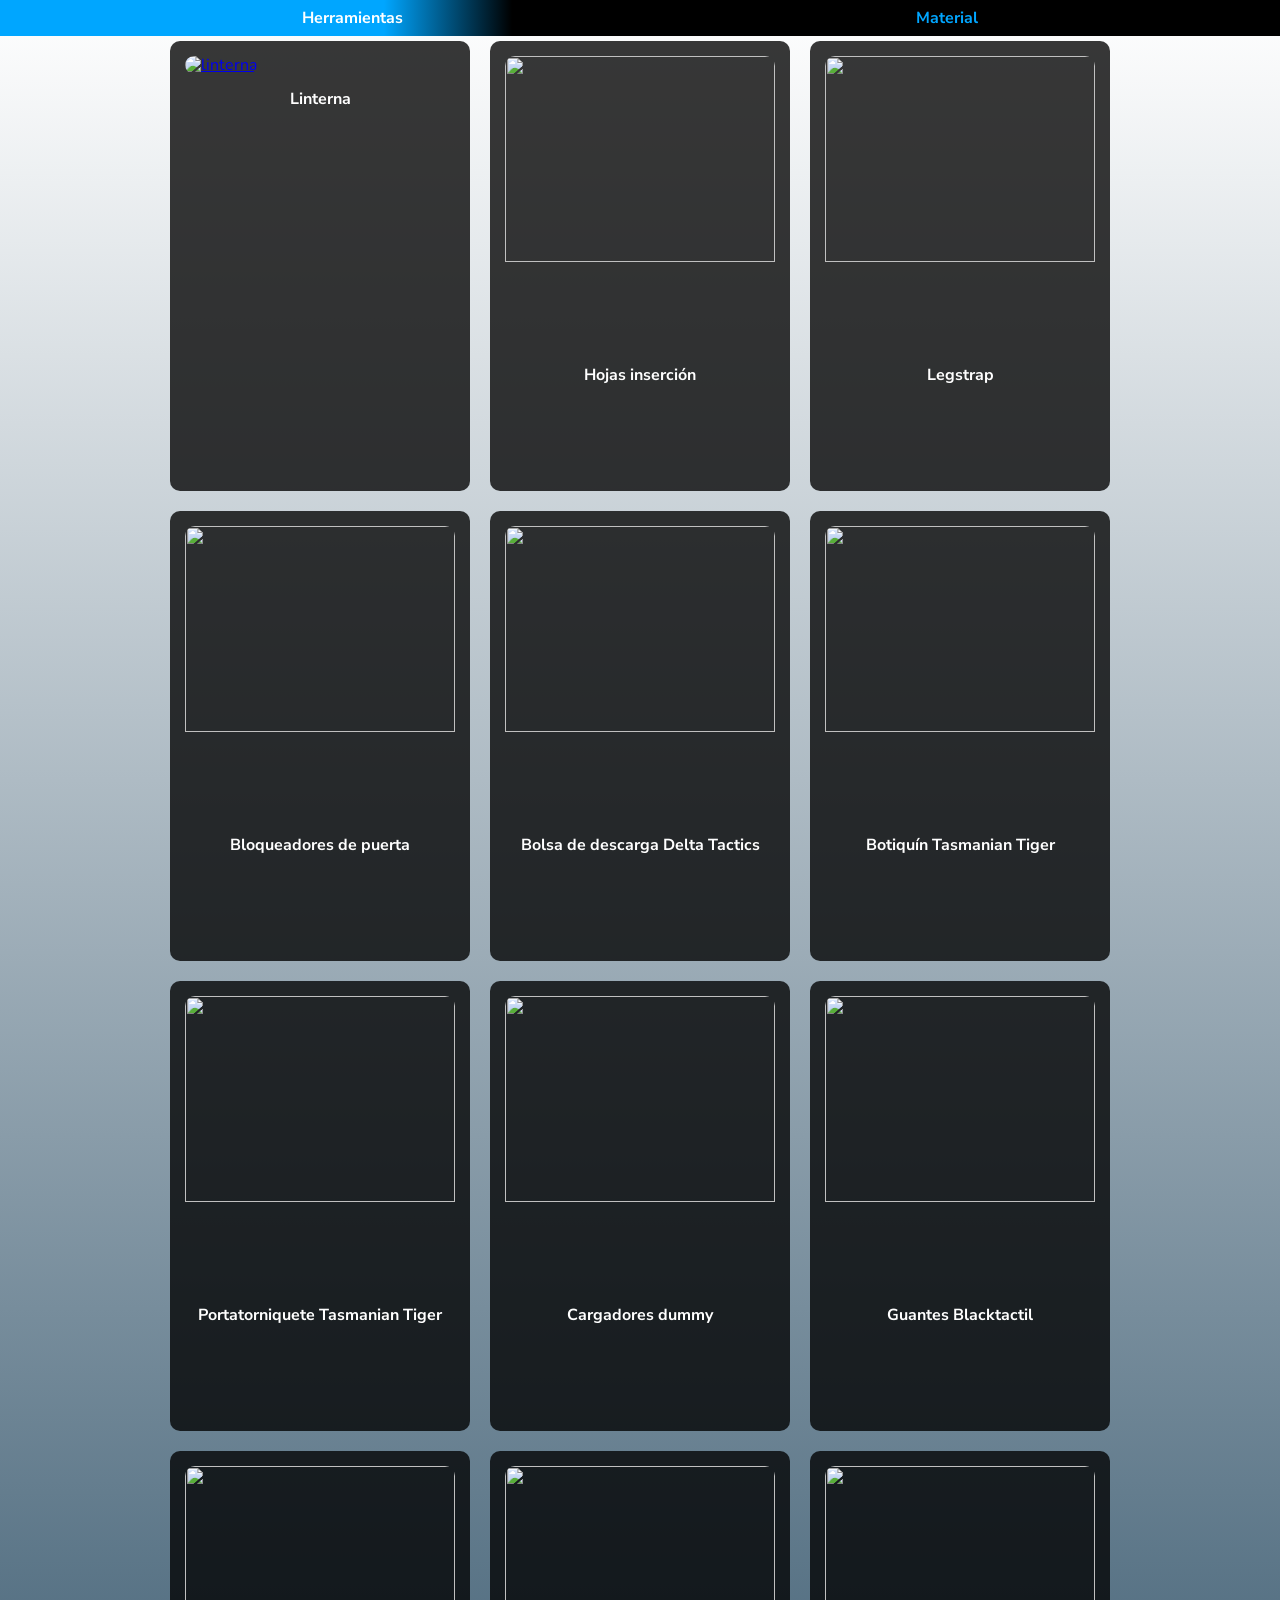
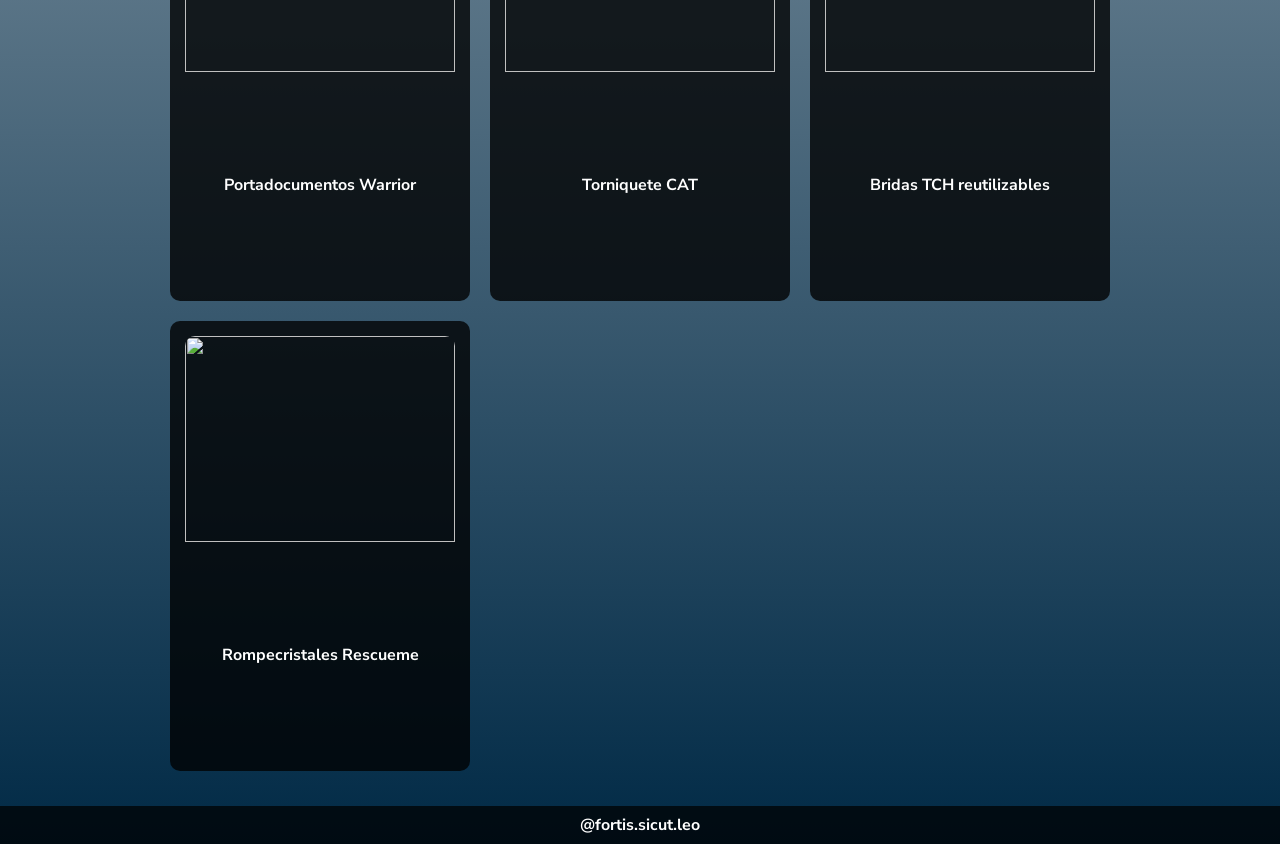
==== Entrenos.html @ ce05dd8b "Add files via upload" ====
<!DOCTYPE html>
<html lang="es">



<head>
    <meta charset="UTF-8">
    <meta name="viewport" content="width=device-width, initial-scale=1.0">

    <title>Ser y pensar como policía</title>
    <meta name="description" content="Tienda online de productos">

    <!-- Preload CSS -->
    <link rel="preload" href="Normalize.css" as="style">
    <link rel="stylesheet" href="Normalize.css">


    <!-- Preload CSS -->
    <link rel="preload" href="Normalize.css" as="style">
    <link rel="stylesheet" href="Normalize.css">

    <link rel="preload" href="ccss-index.css" as="style">
    <link rel="stylesheet" href="css-index.css">

    <link rel="preload" href="segunda-pag.css" as="style">
    <link rel="stylesheet" href="segunda-pag.css">

    <!-- Google Fonts optimizado -->
    <link rel="preconnect" href="https://fonts.googleapis.com">
    <link rel="preconnect" href="https://fonts.gstatic.com" crossorigin>
    <link href="https://fonts.googleapis.com/css2?family=Nunito+Sans&display=swap" rel="stylesheet">
    <link href="https://fonts.googleapis.com/css2?family=Share+Tech&display=swap" rel="stylesheet">





    <style>
        /*custon properties, no existen en el código lo de root, son pseudoselectores*/
        :root {

            --blanco: #ffffff;
            --negro: #000000;
            --azuldos: #00a6ff;
            --azuloscuro: rgb(1, 42, 70);
            --negro2: #0000008f;


        }

        html {
            font-size: 62.5%;
            box-sizing: border-box;
            scroll-snap-type: y mandatory;
        }

        /*
.card .navegacion-principal{
  scroll-snap-align: center;
  scroll-snap-stop: always;
}
*/

        *,
        *:before,
        *:after {
            box-sizing: inherit;
        }

        body {
            font-size: 16px;
            font-family: "Nunito Sans", sans-serif !important;
            margin: 0;
            min-height: 100vh;
            background-image: linear-gradient(to top, var(--azuloscuro) 0%, var(--blanco) 100%);
        }


        h1 {
            font-size: 3.3rem;
            color: #ffffff;

        }

        h2 {
            font-size: 2.8rem
        }

        h3 {
            font-size: 1.8rem
        }

        h6 {
            font-weight: bold;
            color: #000000;
            font-size: 1.6rem;
        }

        h1,
        h2,
        h3,
        h6 {
            text-align: center;
        }

        /*
h1 span {
  font-size: 16px !important;

}
*/



        .navegacion-principal {
            background: linear-gradient(to right, var(--azuldos) 30%, var(--negro) 40%);
        }






        .barra-superior {
            display: flex;
            flex-direction: column;
            align-items: center;
            max-width: 120rem;
            margin: 0 auto;
            padding: 0.6rem;
            border-radius: 2rem;
        }



        @media (min-width: 768px) {
            .barra-superior {
                flex-direction: row;
                justify-content: space-around;
            }
        }



        .barra-superior a {
            text-decoration: none;
            color: #ffffff;
            font-weight: bold;
            line-height: 1.5;

        }

        .barra-superior a:hover {
            animation: fadepulse 1s infinite;
        }

        @keyframes fadepulse {
            0% {
                opacity: 1;
            }

            50% {
                opacity: 1;
                transform: scale(1.1);
            }
        }








        .contenedor {
            /*Hay dos de contenedor lo de los enlaces y donde los servicios*/
            display: flex;
            flex-direction: column;
            align-items: center;
            max-width: 120rem;
            margin: 0 auto;
            padding: 0.5rem;
            border-radius: 2rem;
        }






        .navegacion-secundaria {
            background-color: #00000095;
        }


        .navegacion-secundaria__enlaces {
            margin-top: 2rem;
            padding: 1rem;
            display: flex;
            justify-content: center;

        }


        .navegacion-secundaria__enlaces--enlace {
            color: #ffffff;
            font-weight: bold;
            text-decoration: none;
        }




        @media (min-width: 480px) {
            .navegacion-secundaria__enlaces {
                justify-content: space-around;
            }

        }




        .grid {
            display: grid;
            grid-template-columns: repeat(2, 1fr);
            gap: 2rem;
        }


        @media (min-width: 480px) {
            .grid {
                grid-template-columns: repeat(3, 1fr);
            }

        }

        .entreno {
            background-color: #000000c7;
            padding: 1.5rem;
            width: 30rem;
            height: 45rem;
            border-radius: 1rem;

        }

        .entreno__imagen {
            width: 100%;
            height: 70%;
            /*ESTO HACE QUE OCUPE EL 100% DE DONDE ESTÉ Y SE HAGA RESPONSIVA AL DISPOSITIVO*/
            border-radius: 1rem;
        }

        .entreno__nombre {
            font-weight: bold;
            color: var(--blanco);
            text-align: center;
        }














        .instagram {
            font-weight: bold;
            text-decoration: none;
            color: #ffffff;
            display: flex;
            justify-content: center;
            padding: 1rem;
            margin-top: 3rem;
        }




















        .boton-jm {
            background-color: #0064d5;
            color: #ffffff;
            width: max-content;
            height: max-content;
            border-radius: 2rem;
            margin: 0 auto;
            border-style: groove;


        }






        .marcado2 {
            color: var(--azuldos) !important;
            font-weight: bold;
            animation: none !important;

        }

        .marcado3 {
            color: #ffffff;
            font-weight: bold;
        }

        .marcado3:hover {
            animation: fadepulse 1s infinite;

        }

        @keyframes fadepulse {
            0% {
                opacity: 1;
            }

            50% {
                opacity: 1;
                transform: scale(1.1);
            }
        }















        .reservados {
            background: #000000bc;
            color: #ffffff;
            font-weight: bold;
        }





        /* ==========================================
   GRID ENTRENOS
========================================== */

        .grid {
            display: grid;
            grid-template-columns: repeat(3, 1fr);
            gap: 2rem;
            justify-items: center;
        }

        .entreno {
            background-color: #000000c7;
            padding: 1.5rem;
            width: 30rem;
            height: 45rem;
            border-radius: 1rem;
        }

        .entreno__imagen {
            width: 100%;
            height: 70%;
            border-radius: 1rem;
            object-fit: cover;
        }

        .entreno__nombre {
            font-weight: bold;
            color: var(--blanco);
            text-align: center;
        }

        /* ==========================================
   IMÁGENES DECORATIVAS
========================================== */



        /* ==========================================
   TABLET
========================================== */

        @media (max-width: 768px) {

            .grid {
                grid-template-columns: repeat(2, 1fr);
            }

        }

        /* ==========================================
   MÓVIL
========================================== */

        @media (max-width: 500px) {

            body {
                overflow-x: hidden;
            }

            .contenedor {
                width: 100%;
                padding: 1rem;
            }

            .grid {
                grid-template-columns: 1fr;
                justify-items: center;
            }

            .entreno {
                width: 95%;
                max-width: 35rem;
                height: auto;
            }



            .barra-superior {
                gap: 1rem;
                padding: 1rem;
            }

            .barra-superior a {
                font-size: 1.5rem;
            }

            h1 {
                font-size: 2.6rem;
            }

            .instagram {
                text-align: center;
                padding: 1.5rem;
            }
        }
    </style>


</head>


<body>


    <header>



        <div class="navegacion-principal">
            <nav class="navegacion barra-superior">
                <a class="marcado3" href="index.html">Herramientas</a>
                <a class="marcado2" href="#">Material</a>

            </nav>
        </div>


    </header>





    <main class="contenedor">


        <div class="grid">

            <div class="entreno">
                <a
                    href="https://es.aliexpress.com/item/1005007805526624.html?spm=a2g0o.productlist.seoads.1.b87dyZYjyZYjJr&p4p_pvid=20260608013727611786128580090003767834_1&_gl=1*kd6zq6*_gcl_au*Mzg5NTgxOTYxLjE3ODA5MDc4MjE.*_ga*MjA3Njk5ODYwNC4xNzgwOTA3ODIx*_ga_VED1YSGNC7*czE3ODA5MDc4MjAkbzEkZzEkdDE3ODA5MDc4NTkkajIxJGwwJGgw&gatewayAdapt=glo2esp"><img
                        class="entreno__imagen" alt="linterna"
                        src="https://raw.githubusercontent.com/Domingo99vg/material/refs/heads/main/linterna.png"></a>
                <p class="entreno__nombre">Linterna</p>

            </div>

            <div class="entreno">
                <a
                    href="https://es.aliexpress.com/item/32925496253.html?spm=a2g0o.productlist.main.15.75275a08ceT866&algo_pvid=d5f50d2b-0252-41cf-a648-9261328f38b8&algo_exp_id=d5f50d2b-0252-41cf-a648-9261328f38b8-14&pdp_ext_f=%7B%22order%22%3A%221311%22%2C%22spu_best_type%22%3A%22price%22%2C%22eval%22%3A%221%22%2C%22fromPage%22%3A%22search%22%7D&pdp_npi=6%40dis%21EUR%213.49%212.49%21%21%2126.69%2119.05%21%40210385db17809079293908089e6065%2166100014493%21sea%21ES%214725424799%21X%211%210%21n_tag%3A-29919%3Bd%3A96ff2a52%3Bm03_new_user%3A-29895%3BpisId%3A5000000203654026&curPageLogUid=Rk4BiUA8VsGx&utparam-url=scene%3Asearch%7Cquery_from%3A%7Cx_object_id%3A32925496253%7C_p_origin_prod%3A"><img
                        class="entreno__imagen"
                        src="https://raw.githubusercontent.com/Domingo99vg/material/refs/heads/main/hojasinserci%C3%B3n.png"></a>
                <p class="entreno__nombre">Hojas inserción</p>

            </div>

            <div class="entreno">
                <a
                    href="https://es.aliexpress.com/item/1005010558392242.html?spm=a2g0o.productlist.main.3.767a1563FTKP4h&algo_pvid=4b8dcc71-fa79-4001-87a9-49e076030eb1&algo_exp_id=4b8dcc71-fa79-4001-87a9-49e076030eb1-2&pdp_ext_f=%7B%22order%22%3A%22-1%22%2C%22spu_best_type%22%3A%22price%22%2C%22eval%22%3A%221%22%2C%22fromPage%22%3A%22search%22%7D&pdp_npi=6%40dis%21EUR%2176.06%219.74%21%21%21581.04%2174.41%21%40210390c217809083752496418e9a45%2112000052808923362%21sea%21ES%214725424799%21X%211%210%21n_tag%3A-29919%3Bd%3A96ff2a52%3Bm03_new_user%3A-29895%3BpisId%3A5000000208100777&curPageLogUid=NjonNf9HRIAy&utparam-url=scene%3Asearch%7Cquery_from%3A%7Cx_object_id%3A1005010558392242%7C_p_origin_prod%3A"><img
                        class="entreno__imagen"
                        src="https://raw.githubusercontent.com/Domingo99vg/material/refs/heads/main/legstrap.png"></a>
                <p class="entreno__nombre">Legstrap</p>
            </div>



            <div class="entreno">
                <a
                    href="https://es.aliexpress.com/item/1005010449266224.html?spm=a2g0o.productlist.main.7.6e56369cLfJESK&algo_pvid=d716a277-b367-413a-a983-04fbfeb7bb11&algo_exp_id=d716a277-b367-413a-a983-04fbfeb7bb11-6&pdp_ext_f=%7B%22order%22%3A%22532%22%2C%22eval%22%3A%221%22%2C%22fromPage%22%3A%22search%22%7D&pdp_npi=6%40dis%21EUR%212.91%211.99%21%21%2122.25%2115.22%21%402103856417809107756052014ecb72%2112000052447454356%21sea%21ES%214725424799%21X%211%210%21n_tag%3A-29919%3Bd%3A96ff2a52%3Bm03_new_user%3A-29895%3BpisId%3A5000000203654026&curPageLogUid=MQClLwHEQvDy&utparam-url=scene%3Asearch%7Cquery_from%3A%7Cx_object_id%3A1005010449266224%7C_p_origin_prod%3A"><img
                        class="entreno__imagen"
                        src="https://raw.githubusercontent.com/Domingo99vg/material/refs/heads/main/bloqueadorpuerta.png"></a>
                <p class="entreno__nombre">Bloqueadores de puerta</p>
            </div>
            <div class="entreno">
                <a href="https://airsoftyecla.es/equipamiento/bolsa-descarga-mk1-black-delta-tactics.html"><img
                        class="entreno__imagen"
                        src="https://raw.githubusercontent.com/Domingo99vg/material/refs/heads/main/Bolsadescarga.png"></a>
                <p class="entreno__nombre">Bolsa de descarga Delta Tactics</p>
            </div>
            <div class="entreno">
                <a
                    href="https://sermilitar.store/products/botiquin-ifak-tasmanian-tiger-s?pr_prod_strat=pinned&pr_rec_id=7fdba4e19&pr_rec_pid=6745827541091&pr_ref_pid=8628560691537&pr_seq=uniform"><img
                        class="entreno__imagen"
                        src="https://raw.githubusercontent.com/Domingo99vg/material/refs/heads/main/botiquin.png"></a>
                <p class="entreno__nombre">Botiquín Tasmanian Tiger</p>
            </div>

            <div class="entreno">
                <a href="https://adaro.shop/es/fundas/257-tasmanian-tiger-funda-porta-torniquete-ii.html"><img
                        class="entreno__imagen"
                        src="https://raw.githubusercontent.com/Domingo99vg/material/refs/heads/main/portatq.png"></a>
                <p class="entreno__nombre">Portatorniquete Tasmanian Tiger</p>
            </div>
            <div class="entreno">
                <a href="https://cherubtactical.com/products/cargador-entrenamiento-arma-corta"><img
                        class="entreno__imagen"
                        src="https://raw.githubusercontent.com/Domingo99vg/material/refs/heads/main/cargadores.png"></a>
                <p class="entreno__nombre">Cargadores dummy</p>
            </div>
            <div class="entreno">
                <a
                    href="https://www.amazon.es/Anti-corte-Revestimiento-Antideslizante-protecci%C3%B3n-Profesionales/dp/B0DHVZ1FCR/ref=sr_1_10?adgrpid=1308419276092412&dib=eyJ2IjoiMSJ9.[base64].14rKw1-PjhhF9UY7b5IUS-3aGY3azvw6aGw2RHmL4Dc&dib_tag=se&hvadid=81776294374667&hvbmt=be&hvdev=c&hvlocphy=164612&hvnetw=o&hvqmt=e&hvtargid=kwd-81776447141742%3Aloc-170&hydadcr=22841_1850745&keywords=guantes%2Banticorte%2Bblacktactil%2Bamazon&mcid=6c37b1211d65357688fd0effda30a2bf&msclkid=08149275033e17cfbd63f853879f3380&qid=1780909221&sr=8-10&th=1"><img
                        class="entreno__imagen"
                        src="https://raw.githubusercontent.com/Domingo99vg/material/refs/heads/main/guantes.png"></a>
                <p class="entreno__nombre">Guantes Blacktactil</p>
            </div>
            <div class="entreno">
                <a
                    href="https://www.zonatactica.es/portadocumentos/720-equipamiento-portadocumentos-despegable-molle-militar-policial-warrior.html#/14-color-negro"><img
                        class="entreno__imagen"
                        src="https://raw.githubusercontent.com/Domingo99vg/material/refs/heads/main/portadocumentos.png"></a>
                <p class="entreno__nombre">Portadocumentos Warrior</p>
            </div>
            <div class="entreno">
                <a href="https://adaro.shop/es/torniquetes/124-cat-gen-7-original-negro-torniquete-de-extremidad.html"><img
                        class="entreno__imagen"
                        src="https://raw.githubusercontent.com/Domingo99vg/material/refs/heads/main/tq.png"></a>
                <p class="entreno__nombre">Torniquete CAT</p>
            </div>
            <div class="entreno">
                <a href="https://www.zonatactica.es/grilletes/950-brida-reutilizable-tch.html#/color-negro"><img
                        class="entreno__imagen"
                        src="https://raw.githubusercontent.com/Domingo99vg/material/refs/heads/main/bridas.png"></a>
                <p class="entreno__nombre">Bridas TCH reutilizables</p>
            </div>

            <div class="entreno">
                <a
                    href="https://www.amazon.es/GBO-RQMTWIN-YELLOWFLUO-Herramienta-Rompecristales-Amarillo-Fluorescente/dp/B01G6C18EC/ref=sr_1_1?__mk_es_ES=%C3%85M%C3%85%C5%BD%C3%95%C3%91&crid=C9VLGUVKAOYY&dib=eyJ2IjoiMSJ9.[base64].zSn8l9NWXbD6EMTTwMymhoNxYtEr-FoP2qCvQttwVig&dib_tag=se&keywords=rescue%2Bme&qid=1780910493&sprefix=rescue%2Caps%2C352&sr=8-1&th=1"><img
                        class="entreno__imagen"
                        src="https://raw.githubusercontent.com/Domingo99vg/material/refs/heads/main/rescueme.png"></a>
                <p class="entreno__nombre">Rompecristales Rescueme </p>
            </div>






        </div>



    </main>




    <footer class="reservados">

        <a class="instagram"
            href="https://www.instagram.com/fortis.sicut.leo?igsh=M2VnbXZub2JpNXk4">@fortis.sicut.leo</a>
    </footer>



    <script>

        // Bloquear clic derecho
        document.addEventListener("contextmenu", e => e.preventDefault());

        // Bloquear selección de texto
        document.addEventListener("selectstart", e => e.preventDefault());

        // Bloquear arrastrar
        document.addEventListener("dragstart", e => e.preventDefault());

        // Bloquear copiar
        document.addEventListener("copy", e => e.preventDefault());

        // Bloquear cortar
        document.addEventListener("cut", e => e.preventDefault());

        // Bloquear pegar
        document.addEventListener("paste", e => e.preventDefault());

        // Bloquear algunos atajos habituales
        document.addEventListener("keydown", function (e) {

            const key = e.key.toLowerCase();

            if (
                e.key === "F12" ||
                (e.ctrlKey && e.shiftKey && key === "i") ||
                (e.ctrlKey && e.shiftKey && key === "j") ||
                (e.ctrlKey && e.shiftKey && key === "c") ||
                (e.ctrlKey && key === "u")
            ) {
                e.preventDefault();
                return false;
            }
        });

        // Limpiar consola periódicamente
        setInterval(() => {
            console.clear();
        }, 1000);



        // Anti iframe
        if (window.top !== window.self) {
            document.body.innerHTML = "";
        }

    </script>

</body>

</html>
---- css-index.css ----
/*custon properties, no existen en el código lo de root, son pseudoselectores*/
:root {

  --blanco: #ffffff;
  --negro: #000000;
  --azuldos: #00a6ff;
  --azuloscuro: rgb(1, 42, 70);
  --negro2: #0000008f;


}

html {
  font-size: 62.5%;
  box-sizing: border-box;
  scroll-snap-type: y mandatory;
}

/*
.card .navegacion-principal{
  scroll-snap-align: center;
  scroll-snap-stop: always;
}
*/

*,
*:before,
*:after {
  box-sizing: inherit;
}

body {
  font-size: 16px;
  font-family: "Nunito Sans", sans-serif;
  margin: 0;
  min-height: 100vh;
  background-image: linear-gradient(to top, var(--blanco) 0%, var(--azuloscuro) 100%);
}


h1 {
  font-size: 3.3rem;
  font-family:"Nunito Sans", sans-serif;
  color: #ffffff;

}

h2 {
  font-size: 2.8rem
}

h3 {
  font-size: 1.8rem
}

h6 {
  font-weight: bold;
  color: #000000;
  font-size: 1.6rem;
}

h1,
h2,
h3,
h6 {
  text-align: center;
}

/*
h1 span {
  font-size: 16px !important;

}
*/



.navegacion-principal {
  background: linear-gradient(to right, var(--azuldos) 30%, var(--negro) 40%);
}



.barra-superior {
  display: flex;
  flex-direction: column;
  align-items: center;
  max-width: 120rem;
  margin: 0 auto;
  padding: 0.6rem;
  border-radius: 2rem;

}



@media (min-width: 768px) {
  .barra-superior {
    flex-direction: row;
    justify-content: space-around;
  }
}



.barra-superior a {
  text-decoration: none;
  color: #ffffff;
  font-weight: bold;
  line-height: 1.5;

}

.barra-superior a:hover {
  animation: fadepulse 1s infinite;
}

@keyframes fadepulse {
  0% {
    opacity: 1;
  }

  50% {
    opacity: 1;
    transform: scale(1.1);
  }
}







.imagen-inicio {
  background-image: url(https://raw.githubusercontent.com/Domingo99vg/P-ginaFSL/refs/heads/main/Z10.png);
  background-size: cover;
  background-position: center 50%;
  /*background-position: [horizontal] [vertical];*/
  height: 250px;
  position: relative;
}

.imagen-oscurece {
  position: absolute;
  background-color: #000000a2;
  width: 100%;
  height: 100%;
  display: flex;
  /*esto centra la imagen del parche del leon*/
  justify-content: center;
  /*esto centra horizontalmente*/
  align-items: center;
  /*esto centra verticalmente, margin: 0 auto; aqui no haría nada*/

}





.contenedor {
  /*Hay dos de contenedor lo de los enlaces y donde los servicios*/
  display: flex;
  flex-direction: column;
  align-items: center;
  max-width: 120rem;
  margin: 0 auto;
  padding: 0.5rem;
  border-radius: 2rem;
}





/* 
space-between:
Manda el primer elemento a la izquierda y el último a la derecha,
repartiendo el espacio únicamente ENTRE los elementos.
*/

/* 
space-around:
Añade espacio alrededor de cada elemento.
Los extremos tienen algo menos de separación.
*/

/* 
space-evenly:
Reparte todo el espacio de forma totalmente uniforme,
incluyendo los bordes laterales.
*/






.sombra {
  -webkit-box-shadow: 1px 10px 32px 11px rgba(0, 0, 0, 0.46);
  -moz-box-shadow: 1px 10px 32px 11px rgba(0, 0, 0, 0.46);
  box-shadow: 1px 10px 32px 11px rgba(0, 0, 0, 0.46);
  background-color: var(--blanco);
  padding: 2rem;
  margin: 1rem auto;

}






.servicios {
  display: grid;
  grid-template-columns: 1fr;
  grid-template-rows: 1fr;
  column-gap: 2rem;
  row-gap: 2rem;
}



/* Tablet *  DEBEN DE ORDENARSE DE MENOR A MAYOR*/
@media (min-width: 600px) {
  .servicios {
    grid-template-columns: 1fr 1fr;
  }
}

/* Desktop */
@media (min-width: 1000px) {
  .servicios {
    grid-template-columns: 1fr 1fr 1fr;
  }
}



.iconos {
  display: flex;
  align-items: center;
  justify-content: center;
}


.leon {
  width: 12rem;
  height: 17rem;
}

.card {
  width: 30rem;
  height: 20rem;
  perspective: 100rem;
  /* da profundidad le da profundidad como si lo viera de lejos el efecto*/
  padding: 1rem;
  border-radius: 1rem;
  border-color: #003a6a;
  border-style: groove;

}

.card-inner {
  width: 100%;
  height: 100%;
  position: relative;
  transition: transform 1s ease;
  /*Ease a diferencia de linear es que empieza lento, sigue rápido y acaba lento*/
  transform-style: preserve-3d;
  /*Con preserve a diferencia de flat lo que se hace es que se vea la cara de atrás y no en 2d y al revés la inicial*/

}


/* EFECTO AL HACER HOVER */
.card:hover .card-inner {
  transform: rotateY(180deg);


}



.card-front,
.card-back {
  position: absolute;
  width: 100%;
  height: 100%;
  backface-visibility: hidden;
  /* oculta la cara trasera es decir la del texto y el acceso */
  display: flex;
  align-items: center;
  justify-content: center;
  flex-direction: column;

}

/* Parte frontal */
.card-front {
  background: #f5f5f5;
}

/* Parte trasera */
.card-back {
  background: #003a6a;
  color: white;
  transform: rotateY(180deg);
  padding: 1rem;
  border-radius: 2rem;
  /* La tarjeta está formada por un contenedor (card-inner) que es el que gira.
   La cara trasera (.card-back) ya está girada 180º desde el inicio para quedar oculta detrás.
   Al hacer hover sobre .card, se rota el contenedor 180º en el eje Y,
   lo que hace que la cara frontal desaparezca y la trasera aparezca al frente. */
}






.libro-ingles {
  text-decoration: none;
  color: #ffffff;
  font-weight: bold;
}







.instagram {
  font-weight: bold;
  text-decoration: none;
  color: #000000;
  display: flex;
  justify-content: center;
  padding: 1rem;
  margin-top: 2rem;
}
















.boton-jm {
  background-color: #0064d5;
  color: #ffffff;
  width: max-content;
  height: max-content;
  border-radius: 2rem;
  margin: 0 auto;
  border-style: groove;


}











.custom-cursor {
  width: 10px;
  height: 10px;
  background: #00ff1a;
  border-radius: 50%;
  position: fixed;
  pointer-events: none;
  z-index: 9999;
  transition: 0.15s;
}

@media (max-width: 1400px) {
  .custom-cursor {
    display: none;
  }
}






.noFinalizado{
  display: flex;   
  max-width: 30%;
  height: min-content;
  align-items: center; 
  margin: 0 auto; 
  background-color: rgb(255, 255, 255); 
  justify-content: center; 
  border-radius: 1rem;
  padding: 1rem;

}


.proximamente{
  text-transform: uppercase;
  font-weight: bold;
  font-family: 'Segoe UI', Tahoma, Geneva, Verdana, sans-serif;
  color: rgb(109, 255, 255);
  font-size: 1rem;
}




























.marcado2 {
  color: var(--azuldos) !important;
  font-weight: bold;
  animation: none !important;

}

.marcado3 {
  color: #ffffff;
  font-weight: bold;
}

.marcado3:hover {
  animation: fadepulse 1s infinite;

}

@keyframes fadepulse {
  0% {
    opacity: 1;
  }

  50% {
    opacity: 1;
    transform: scale(1.1);
  }
}
---- segunda-pag.css ----
/*custon properties, no existen en el código lo de root, son pseudoselectores*/
:root {

  --blanco: #ffffff;
  --negro: #000000;
  --azuldos: #00a6ff;
  --azuloscuro: rgb(1, 42, 70);
  --negro2: #0000008f;


}

html {
  font-size: 62.5%;
  box-sizing: border-box;
  scroll-snap-type: y mandatory;
}

/*
.card .navegacion-principal{
  scroll-snap-align: center;
  scroll-snap-stop: always;
}
*/

*,
*:before,
*:after {
  box-sizing: inherit;
}

body {
  font-size: 16px;
  font-family: "Nunito Sans", sans-serif;
  margin: 0;
  min-height: 100vh;
  background-image: linear-gradient(to top, var(--azuloscuro) 0%, var(--blanco) 100%);
}


h1 {
  font-size: 3.3rem;
  font-family: "Share Tech", sans-serif;
  color: #ffffff;

}

h2 {
  font-size: 2.8rem
}

h3 {
  font-size: 1.8rem
}

h6 {
  font-weight: bold;
  color: #000000;
  font-size: 1.6rem;
}

h1,
h2,
h3,
h6 {
  text-align: center;
}

/*
h1 span {
  font-size: 16px !important;

}
*/



.navegacion-principal {
  background: linear-gradient(to right, var(--azuldos) 30%, var(--negro) 40%);
}






.barra-superior {
  display: flex;
  flex-direction: column;
  align-items: center;
  max-width: 120rem;
  margin: 0 auto;
  padding: 0.6rem;
  border-radius: 2rem;
}



@media (min-width: 768px) {
  .barra-superior {
    flex-direction: row;
    justify-content: space-around;
  }
}



.barra-superior a {
  text-decoration: none;
  color: #ffffff;
  font-weight: bold;
  line-height: 1.5;

}

.barra-superior a:hover {
  animation: fadepulse 1s infinite;
}

@keyframes fadepulse {
  0% {
    opacity: 1;
  }

  50% {
    opacity: 1;
    transform: scale(1.1);
  }
}








.contenedor {
  /*Hay dos de contenedor lo de los enlaces y donde los servicios*/
  display: flex;
  flex-direction: column;
  align-items: center;
  max-width: 120rem;
  margin: 0 auto;
  padding: 0.5rem;
  border-radius: 2rem;
}






.navegacion-secundaria {
  background-color: #00000095;
}


.navegacion-secundaria__enlaces {
  margin-top: 2rem;
  padding: 1rem;
  display: flex;
  justify-content: center;

}


.navegacion-secundaria__enlaces--enlace {
  color: #ffffff;
  font-weight: bold;
  text-decoration: none;
}




@media (min-width: 480px) {
  .navegacion-secundaria__enlaces {
    justify-content: space-around;
  }

}




.grid {
  display: grid;
  grid-template-columns: repeat(2, 1fr);
  gap: 2rem;
}


@media (min-width: 480px) {
  .grid {
    grid-template-columns: repeat(3, 1fr);
  }

}

.entreno {
  background-color: #000000c7;
  padding: 1.5rem;
  width: 30rem;
  height: 45rem;
  border-radius: 1rem;

}

.entreno__imagen {
  width: 100%;
  height: 70%;
  /*ESTO HACE QUE OCUPE EL 100% DE DONDE ESTÉ Y SE HAGA RESPONSIVA AL DISPOSITIVO*/
  border-radius: 1rem;
}

.entreno__nombre {
  font-weight: bold;
  color: var(--blanco);
  text-align: center;
}




 









.instagram {
  font-weight: bold;
  text-decoration: none;
  color: #ffffff;
  display: flex;
  justify-content: center;
  padding: 1rem;
  margin-top: 3rem;
}




















.boton-jm {
  background-color: #0064d5;
  color: #ffffff;
  width: max-content;
  height: max-content;
  border-radius: 2rem;
  margin: 0 auto;
  border-style: groove;


}






.marcado2 {
  color: var(--azuldos) !important;
  font-weight: bold;
  animation: none !important;

}

.marcado3 {
  color: #ffffff;
  font-weight: bold;
}

.marcado3:hover {
  animation: fadepulse 1s infinite;

}

@keyframes fadepulse {
  0% {
    opacity: 1;
  }

  50% {
    opacity: 1;
    transform: scale(1.1);
  }
}















.reservados {
  background: #000000bc;
  color: #ffffff;
  font-weight: bold;
}





 /* ==========================================
   GRID ENTRENOS
========================================== */

.grid {
    display: grid;
    grid-template-columns: repeat(3, 1fr);
    gap: 2rem;
    justify-items: center;
}

.entreno {
    background-color: #000000c7;
    padding: 1.5rem;
    width: 30rem;
    height: 45rem;
    border-radius: 1rem;
}

.entreno__imagen {
    width: 100%;
    height: 70%;
    border-radius: 1rem;
    object-fit: cover;
}

.entreno__nombre {
    font-weight: bold;
    color: var(--blanco);
    text-align: center;
}

/* ==========================================
   IMÁGENES DECORATIVAS
========================================== */



/* ==========================================
   TABLET
========================================== */

@media (max-width: 768px) {

    .grid {
        grid-template-columns: repeat(2, 1fr);
    }

}

/* ==========================================
   MÓVIL
========================================== */

@media (max-width: 500px) {

    body {
        overflow-x: hidden;
    }

    .contenedor {
        width: 100%;
        padding: 1rem;
    }

    .grid {
        grid-template-columns: 1fr;
        justify-items: center;
    }

    .entreno {
        width: 95%;
        max-width: 35rem;
        height: auto;
    }

  

    .barra-superior {
        gap: 1rem;
        padding: 1rem;
    }

    .barra-superior a {
        font-size: 1.5rem;
    }

    h1 {
        font-size: 2.6rem;
    }

    .instagram {
        text-align: center;
        padding: 1.5rem;
    }
}
---- segunda-pag.css ----
/*custon properties, no existen en el código lo de root, son pseudoselectores*/
:root {

  --blanco: #ffffff;
  --negro: #000000;
  --azuldos: #00a6ff;
  --azuloscuro: rgb(1, 42, 70);
  --negro2: #0000008f;


}

html {
  font-size: 62.5%;
  box-sizing: border-box;
  scroll-snap-type: y mandatory;
}

/*
.card .navegacion-principal{
  scroll-snap-align: center;
  scroll-snap-stop: always;
}
*/

*,
*:before,
*:after {
  box-sizing: inherit;
}

body {
  font-size: 16px;
  font-family: "Nunito Sans", sans-serif;
  margin: 0;
  min-height: 100vh;
  background-image: linear-gradient(to top, var(--azuloscuro) 0%, var(--blanco) 100%);
}


h1 {
  font-size: 3.3rem;
  font-family: "Share Tech", sans-serif;
  color: #ffffff;

}

h2 {
  font-size: 2.8rem
}

h3 {
  font-size: 1.8rem
}

h6 {
  font-weight: bold;
  color: #000000;
  font-size: 1.6rem;
}

h1,
h2,
h3,
h6 {
  text-align: center;
}

/*
h1 span {
  font-size: 16px !important;

}
*/



.navegacion-principal {
  background: linear-gradient(to right, var(--azuldos) 30%, var(--negro) 40%);
}






.barra-superior {
  display: flex;
  flex-direction: column;
  align-items: center;
  max-width: 120rem;
  margin: 0 auto;
  padding: 0.6rem;
  border-radius: 2rem;
}



@media (min-width: 768px) {
  .barra-superior {
    flex-direction: row;
    justify-content: space-around;
  }
}



.barra-superior a {
  text-decoration: none;
  color: #ffffff;
  font-weight: bold;
  line-height: 1.5;

}

.barra-superior a:hover {
  animation: fadepulse 1s infinite;
}

@keyframes fadepulse {
  0% {
    opacity: 1;
  }

  50% {
    opacity: 1;
    transform: scale(1.1);
  }
}








.contenedor {
  /*Hay dos de contenedor lo de los enlaces y donde los servicios*/
  display: flex;
  flex-direction: column;
  align-items: center;
  max-width: 120rem;
  margin: 0 auto;
  padding: 0.5rem;
  border-radius: 2rem;
}






.navegacion-secundaria {
  background-color: #00000095;
}


.navegacion-secundaria__enlaces {
  margin-top: 2rem;
  padding: 1rem;
  display: flex;
  justify-content: center;

}


.navegacion-secundaria__enlaces--enlace {
  color: #ffffff;
  font-weight: bold;
  text-decoration: none;
}




@media (min-width: 480px) {
  .navegacion-secundaria__enlaces {
    justify-content: space-around;
  }

}




.grid {
  display: grid;
  grid-template-columns: repeat(2, 1fr);
  gap: 2rem;
}


@media (min-width: 480px) {
  .grid {
    grid-template-columns: repeat(3, 1fr);
  }

}

.entreno {
  background-color: #000000c7;
  padding: 1.5rem;
  width: 30rem;
  height: 45rem;
  border-radius: 1rem;

}

.entreno__imagen {
  width: 100%;
  height: 70%;
  /*ESTO HACE QUE OCUPE EL 100% DE DONDE ESTÉ Y SE HAGA RESPONSIVA AL DISPOSITIVO*/
  border-radius: 1rem;
}

.entreno__nombre {
  font-weight: bold;
  color: var(--blanco);
  text-align: center;
}




 









.instagram {
  font-weight: bold;
  text-decoration: none;
  color: #ffffff;
  display: flex;
  justify-content: center;
  padding: 1rem;
  margin-top: 3rem;
}




















.boton-jm {
  background-color: #0064d5;
  color: #ffffff;
  width: max-content;
  height: max-content;
  border-radius: 2rem;
  margin: 0 auto;
  border-style: groove;


}






.marcado2 {
  color: var(--azuldos) !important;
  font-weight: bold;
  animation: none !important;

}

.marcado3 {
  color: #ffffff;
  font-weight: bold;
}

.marcado3:hover {
  animation: fadepulse 1s infinite;

}

@keyframes fadepulse {
  0% {
    opacity: 1;
  }

  50% {
    opacity: 1;
    transform: scale(1.1);
  }
}















.reservados {
  background: #000000bc;
  color: #ffffff;
  font-weight: bold;
}





 /* ==========================================
   GRID ENTRENOS
========================================== */

.grid {
    display: grid;
    grid-template-columns: repeat(3, 1fr);
    gap: 2rem;
    justify-items: center;
}

.entreno {
    background-color: #000000c7;
    padding: 1.5rem;
    width: 30rem;
    height: 45rem;
    border-radius: 1rem;
}

.entreno__imagen {
    width: 100%;
    height: 70%;
    border-radius: 1rem;
    object-fit: cover;
}

.entreno__nombre {
    font-weight: bold;
    color: var(--blanco);
    text-align: center;
}

/* ==========================================
   IMÁGENES DECORATIVAS
========================================== */



/* ==========================================
   TABLET
========================================== */

@media (max-width: 768px) {

    .grid {
        grid-template-columns: repeat(2, 1fr);
    }

}

/* ==========================================
   MÓVIL
========================================== */

@media (max-width: 500px) {

    body {
        overflow-x: hidden;
    }

    .contenedor {
        width: 100%;
        padding: 1rem;
    }

    .grid {
        grid-template-columns: 1fr;
        justify-items: center;
    }

    .entreno {
        width: 95%;
        max-width: 35rem;
        height: auto;
    }

  

    .barra-superior {
        gap: 1rem;
        padding: 1rem;
    }

    .barra-superior a {
        font-size: 1.5rem;
    }

    h1 {
        font-size: 2.6rem;
    }

    .instagram {
        text-align: center;
        padding: 1.5rem;
    }
}
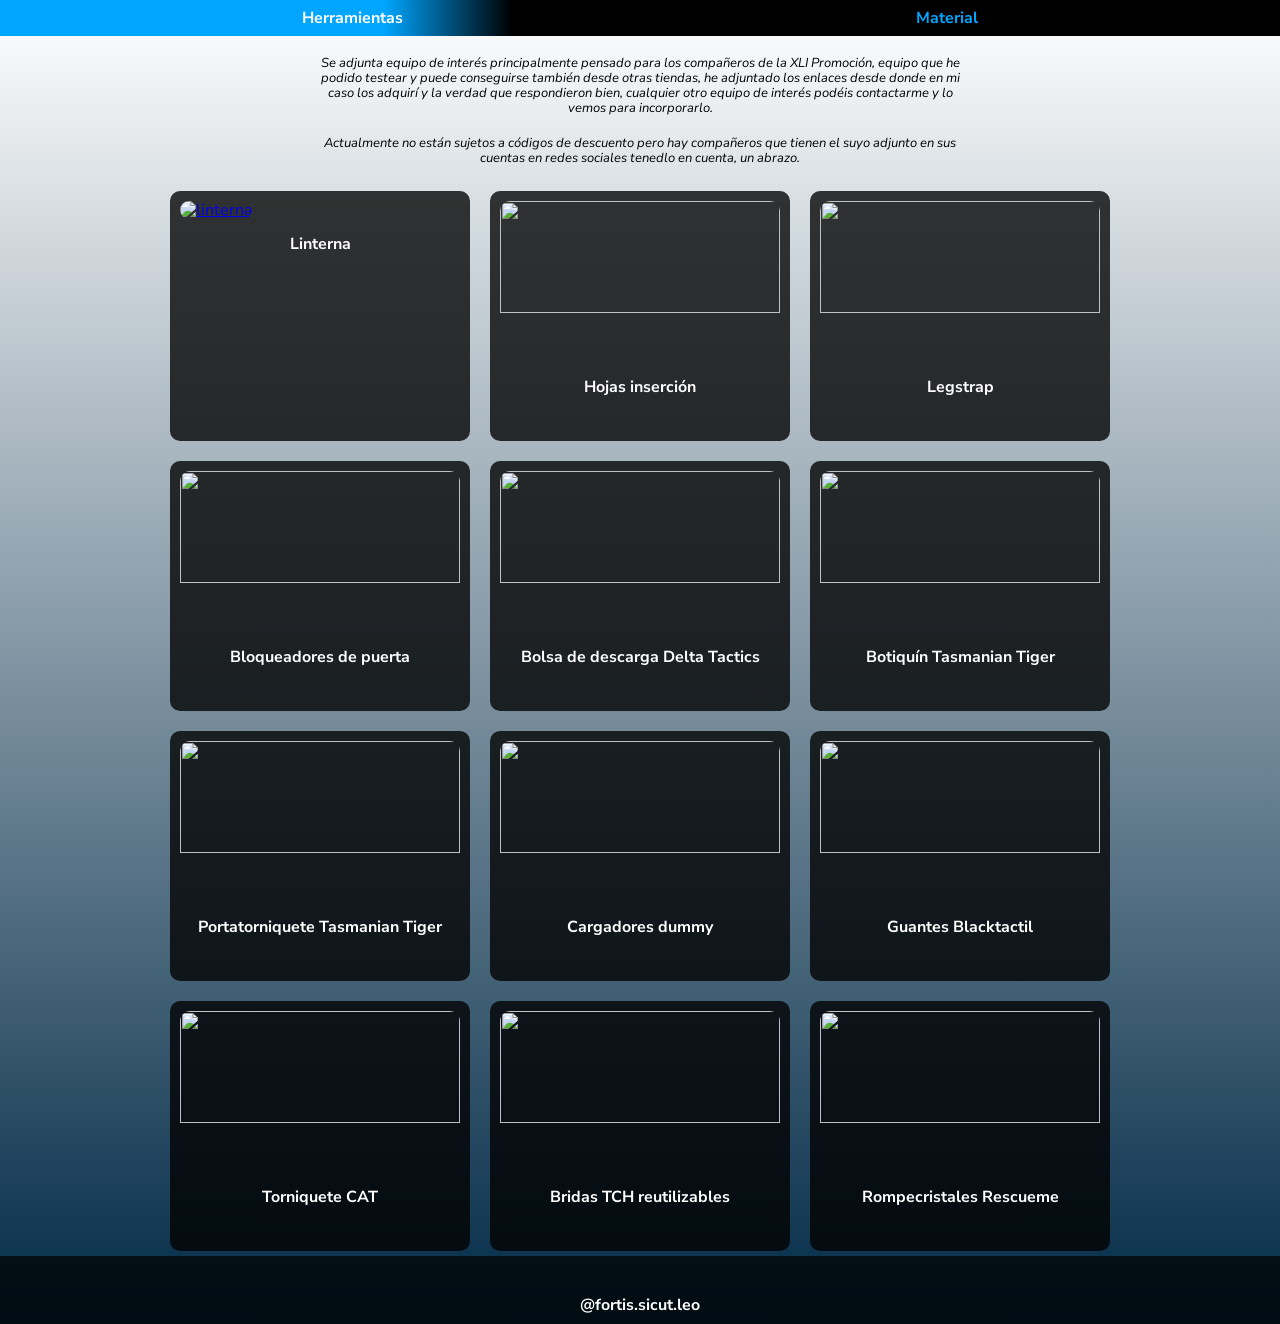
==== commit 289d1065: "Add files via upload" ====
--- a/Entrenos.html
+++ b/Entrenos.html
@@ -239,7 +239,7 @@
             background-color: #000000c7;
             padding: 1.5rem;
             width: 30rem;
-            height: 45rem;
+            height: 40rem;
             border-radius: 1rem;
 
         }
@@ -381,9 +381,9 @@
 
         .entreno {
             background-color: #000000c7;
-            padding: 1.5rem;
+            padding: 1rem;
             width: 30rem;
-            height: 45rem;
+            height: 25rem;
             border-radius: 1rem;
         }
 
@@ -464,6 +464,19 @@
                 padding: 1.5rem;
             }
         }
+
+
+
+        .texto{
+            font-weight: 400;
+            font-style: oblique;
+            text-align: center;
+            margin: 0 auto;
+            margin-top: 2rem;
+            margin-bottom: 2rem;
+            width: 50%;
+            
+        }
     </style>
 
 
@@ -488,6 +501,8 @@
 
     </header>
 
+    <p class="texto">Se adjunta equipo de interés principalmente pensado para los compañeros de la XLI Promoción, equipo que he podido testear y puede conseguirse también desde otras tiendas, he adjuntado los enlaces desde donde en mi caso
+        los adquirí y la verdad que respondieron bien, cualquier otro equipo de interés podéis contactarme y lo vemos para incorporarlo.</p><p class="texto">Actualmente no están sujetos a códigos de descuento pero hay compañeros que tienen el suyo adjunto en sus cuentas en redes sociales tenedlo en cuenta, un abrazo.</p>
 
 
 
@@ -565,13 +580,7 @@
                         src="https://raw.githubusercontent.com/Domingo99vg/material/refs/heads/main/guantes.png"></a>
                 <p class="entreno__nombre">Guantes Blacktactil</p>
             </div>
-            <div class="entreno">
-                <a
-                    href="https://www.zonatactica.es/portadocumentos/720-equipamiento-portadocumentos-despegable-molle-militar-policial-warrior.html#/14-color-negro"><img
-                        class="entreno__imagen"
-                        src="https://raw.githubusercontent.com/Domingo99vg/material/refs/heads/main/portadocumentos.png"></a>
-                <p class="entreno__nombre">Portadocumentos Warrior</p>
-            </div>
+
             <div class="entreno">
                 <a href="https://adaro.shop/es/torniquetes/124-cat-gen-7-original-negro-torniquete-de-extremidad.html"><img
                         class="entreno__imagen"
--- a/css-index.css
+++ b/css-index.css
@@ -40,7 +40,7 @@
 
 h1 {
   font-size: 3.3rem;
-  font-family:"Nunito Sans", sans-serif;
+  font-family: "Nunito Sans", sans-serif;
   color: #ffffff;
 
 }
@@ -137,7 +137,7 @@
   background-size: cover;
   background-position: center 50%;
   /*background-position: [horizontal] [vertical];*/
-  height: 250px;
+  height: 210px;
   position: relative;
 }
 
@@ -338,13 +338,18 @@
   color: #000000;
   display: flex;
   justify-content: center;
-  padding: 1rem;
-  margin-top: 2rem;
-}
-
-
-
-
+  padding: 0.5rem;
+  margin-top: 1rem;
+}
+
+
+
+.texto {
+  font-style: oblique;
+  font-size: 1.3rem;
+  width: 40%;
+  text-align: center;
+}
 
 
 
@@ -401,21 +406,21 @@
 
 
 
-.noFinalizado{
-  display: flex;   
+.noFinalizado {
+  display: flex;
   max-width: 30%;
   height: min-content;
-  align-items: center; 
-  margin: 0 auto; 
-  background-color: rgb(255, 255, 255); 
-  justify-content: center; 
+  align-items: center;
+  margin: 0 auto;
+  background-color: rgb(255, 255, 255);
+  justify-content: center;
   border-radius: 1rem;
   padding: 1rem;
 
 }
 
 
-.proximamente{
+.proximamente {
   text-transform: uppercase;
   font-weight: bold;
   font-family: 'Segoe UI', Tahoma, Geneva, Verdana, sans-serif;
@@ -484,22 +489,8 @@
 
 
 
-
-
-
-
-
-
-
-
-
-
-
-
-
-
-
-
-
-
- +footer {
+  display: flex;
+  flex-direction: column;
+  align-items: center;
+}
